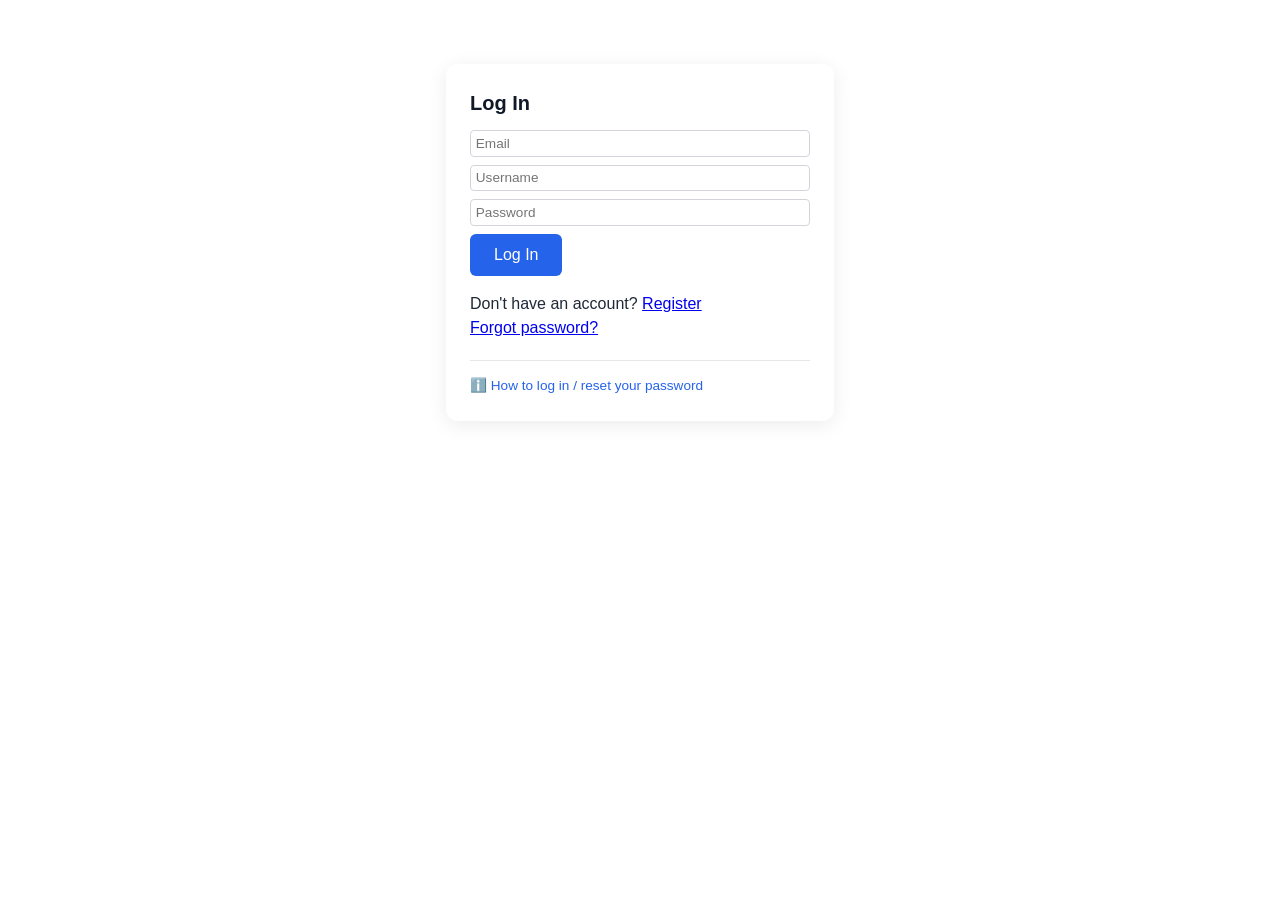
==== FRONTEND/index.html @ 64d12fc6 "Initial commit - SmartAttendace" ====
<!DOCTYPE html>
<html lang="en">
<head>
  <meta charset="UTF-8">
  <meta name="viewport" content="width=device-width, initial-scale=1.0">
  <title>GIZMO_ATD</title>
  <link rel="stylesheet" href="style.css">
</head>
<body>
  <script>
  if (!localStorage.getItem("snapattend_token")) {
    window.location.href = "auth.html";
  }
</script>

  <div id="bgSlideshow" class="bg-slideshow">
  <div class="bg-slide"></div>
  <div class="bg-slide"></div>
  <div class="bg-slide"></div>
  <div class="bg-slide"></div>
  <div class="bg-slide"></div>
  <div class="bg-slide"></div>
  <div class="bg-slide"></div>
</div>
<div id="customBgLayer" class="custom-bg-layer" hidden></div>
<div class="bg-overlay"></div>

<audio id="sound-upload" src="static/sounds/upload-success.mp3" preload="none"></audio>
<audio id="sound-confirm" src="static/sounds/confirm-success.mp3" preload="none"></audio>
<audio id="sound-export" src="static/sounds/export-success.mp3" preload="none"></audio>
<audio id="sound-click" src="static/sounds/click.mp3" preload="none"></audio>

  <header class="site-header">
    <h1 class="logo"><img src="static/logo/logo.png" alt="Logo" class="logo-img">📝GIZMO_ATD</h1>
    <p class="tagline">Turn paper attendance sheets into digital records — instantly.</p>
  </header>
  <p class="tagline">Turn paper attendance sheets into digital records — instantly.</p>
    <p id="loggedInAs" style="margin-top: 0.5rem;"></p>
    <a href="dashboard.html"><button type="button">Back to Dashboard</button></a>
    <button id="logoutBtn" type="button">Log Out</button>

  <section class="settings-section glass-panel">
  <h2>Settings</h2>

  <div class="settings-group">
    <p><strong>Background</strong></p>
    <label><input type="radio" name="bgSource" id="bgSourceDefault" value="default"> SnapAttend Backgrounds</label><br>
    <label><input type="radio" name="bgSource" id="bgSourceCustom" value="custom"> My Background</label>
    <div id="customBgControls" hidden>
      <input type="file" id="customBgInput" accept="image/*" />
      <button id="removeCustomBgBtn" type="button">Remove Custom Background</button>
    </div>
  </div>

  <div class="settings-group">
    <label><input type="checkbox" id="slideshowToggle" checked> Enable background slideshow</label>
  </div>

  <div class="settings-group">
    <label><input type="checkbox" id="soundToggle"> Enable sound effects</label>
    <p class="settings-hint">Off by default. Turning this on plays subtle sounds on upload, confirm, and export.</p>
  </div>
</section>

  <main class="container">
    <section class="config-section">
  <h2>Table Setup</h2>
  <p>Choose how many weeks to track and what columns to use for each student.</p>

  <div id="configChoiceBanner" hidden>
    <p id="configChoiceText"></p>
    <button id="useLastConfigBtn" type="button">Use Last Configuration</button>
    <button id="startNewConfigBtn" type="button">Start New Configuration</button>
  </div>

  <div id="configForm">
    <label for="numWeeksInput">Number of weeks:</label>
    <input type="number" id="numWeeksInput" min="1" max="52" value="14" />

    <h3>Columns</h3>
    <div id="columnsList"></div>
    <button id="addColumnBtn" type="button">+ Add Column</button>

    <br /><br />
    <button id="applyConfigBtn" type="button">Save &amp; Apply Configuration</button>
  </div>

  <p id="configSummary"></p>
</section>

    <section class="pdf-import-section">
  <h2>Continue Editing a Saved PDF</h2>
  <p>Already downloaded a SnapAttend PDF? Upload it here to load it back into the editable table.</p>
  <input type="file" id="pdfInput" accept="application/pdf" />
  <button id="importPdfBtn" type="button">Load PDF</button>
</section>

    <section class="upload-section">
      <h2>Upload an Attendance Sheet</h2>
      <p>Select a photo of a paper attendance sheet. We'll help you digitize it.</p>

      <input type="file" id="imageInput" accept="image/jpeg,image/png">
    <button id="uploadBtn">Upload Attendance</button>
    <p id="messageBox" class="message" hidden></p>
    </section>

    <section class="preview-section">
      <h2>Image Preview</h2>
      <div class="preview-box" id="previewBox">
        <p id="previewPlaceholder">No image selected yet.</p>
        <img id="previewImage" src="" alt="Attendance sheet preview" hidden>
      </div>
    </section>

    <section class="ai-placeholder-section">
  <h2>AI Extraction Result</h2>
  <p id="aiStatusText" class="ai-status">No extraction yet — upload an image above.</p>

  <div id="reviewBanner" class="review-banner" hidden>
    ⚠️ This data was generated by AI and may contain mistakes. Please review and correct every row before confirming.
  </div>

  <div class="course-name-field">
      <label for="courseNameInput">Course/Class name:</label>
      <input type="text" id="courseNameInput" placeholder="e.g. CSC 301 - Data Structures" />
    </div>
    <div class="course-name-field">
      <label for="courseNameInput">Course/Class name:</label>
      <input type="text" id="courseNameInput" placeholder="e.g. CSC 301 - Data Structures" />
    </div>
  <div id="sheetInfo"></div>

<div id="resultsTableWrapper" style="overflow-x: auto;" hidden>
    <table id="resultsTable">
      <thead id="resultsTableHead"></thead>
      <tbody id="resultsTableBody"></tbody>
    </table>
  </div>

<div id="reviewControls" hidden>
  <button id="addRowBtn" type="button">+ Add Student</button>
    <button id="downloadPdfBtn" type="button">Download as PDF</button>
    <button id="downloadExcelBtn" type="button">Download as Excel</button>
    <button id="confirmBtn" type="button">Confirm Attendance</button>
</div>

  <div id="confirmMessage" class="message" hidden></div>

  <details id="rawTextDetails" hidden>
    <summary>Show raw AI response (for debugging)</summary>
    <pre id="rawTextContent"></pre>
  </details>
</section>

<section class="history-section glass-panel">
  <h2>Attendance History</h2>
  <button id="loadHistoryBtn" type="button">Refresh List</button>
  <div id="historyList"></div>
  <div id="historyDetailWrapper" style="overflow-x: auto;" hidden>
    <h3 id="historyDetailTitle"></h3>
    <table id="historyDetailTable">
      <thead id="historyDetailHead"></thead>
      <tbody id="historyDetailBody"></tbody>
    </table>
  </div>
</section>

  </main>

  <footer class="site-footer">
    <p>&copy; 2026 SnapAttend</p>
  </footer>

  <script src="script.js"></script>
  <script src="feedback.js"></script>
</body>
</html>
---- FRONTEND/style.css ----
* {
  box-sizing: border-box;
  margin: 0;
  padding: 0;
}

body {
  font-family: -apple-system, "Segoe UI", Roboto, Arial, sans-serif;
  background-color: #f4f6f8;
  color: #1f2937;
  line-height: 1.5;
}

.site-header {
  background-color: #2563eb;
  color: white;
  text-align: center;
  padding: 2rem 1rem;
}

.logo {
  font-size: 2rem;
  margin-bottom: 0.5rem;
}

.tagline {
  font-size: 1rem;
  opacity: 0.9;
}

.container {
  max-width: 700px;
  margin: 2rem auto;
  padding: 0 1rem;
  display: flex;
  flex-direction: column;
  gap: 1.5rem;
}

section {
  background: white;
  border-radius: 10px;
  padding: 1.5rem;
  box-shadow: 0 1px 4px rgba(0, 0, 0, 0.08);
}

section h2 {
  margin-bottom: 0.75rem;
  font-size: 1.25rem;
  color: #111827;
}

input[type="file"] {
  display: block;
  margin: 1rem 0;
}

button {
  background-color: #2563eb;
  color: white;
  border: none;
  padding: 0.75rem 1.5rem;
  font-size: 1rem;
  border-radius: 6px;
  cursor: pointer;
  transition: background-color 0.2s ease;
}

button:hover {
  background-color: #2150d3;
}

.preview-box {
  border: 2px dashed #d1d5db;
  border-radius: 8px;
  min-height: 200px;
  display: flex;
  align-items: center;
  justify-content: center;
  text-align: center;
  padding: 1rem;
}

.preview-box img {
  max-width: 100%;
  max-height: 300px;
  border-radius: 6px;
}

#previewPlaceholder {
  color: #9ca3af;
}

.ai-placeholder-section {
  text-align: center;
  color: #6b7280;
  font-style: italic;
}

.site-footer {
  text-align: center;
  padding: 1.5rem;
  color: #9ca3af;
  font-size: 0.875rem;
}

/* Responsive: smaller screens */
@media (max-width: 480px) {
  .logo {
    font-size: 1.5rem;
  }

  .container {
    margin: 1rem auto;
  }

  section {
    padding: 1rem;
  }

  .message {
  margin-top: 1rem;
  padding: 0.75rem 1rem;
  border-radius: 6px;
  font-size: 0.9rem;
}

.message.success {
  background-color: #0be173;
  color: #065f46;
}

.message.error {
  background-color: #fee2e2;
  color: #991b1b;
}
.ai-status {
  margin-bottom: 0.75rem;
}

#sheetInfo {
  margin-bottom: 0.75rem;
  font-size: 0.9rem;
  color: #4b5563;
}

#resultsTable {
  width: 100%;
  border-collapse: collapse;
  margin-top: 0.5rem;
}

#resultsTable th,
#resultsTable td {
  text-align: left;
  padding: 0.5rem;
  border-bottom: 1px solid #e5e7eb;
  font-size: 0.9rem;
}

.status-present {
  color: #065f46;
  font-weight: 600;
}

.status-absent {
  color: #991b1b;
  font-weight: 600;
}

.status-late {
  color: #92400e;
  font-weight: 600;
}

.status-unclear {
  color: #6b7280;
  font-style: italic;
}

#rawTextDetails {
  margin-top: 1rem;
  font-size: 0.85rem;
}

#rawTextContent {
  white-space: pre-wrap;
  background: #f3f4f6;
  padding: 0.75rem;
  border-radius: 6px;
  margin-top: 0.5rem;
  max-height: 200px;
  overflow-y: auto;
}
}
.review-banner {
  background: #fef3c7;
  color: #92400e;
  border: 1px solid #fbbf24;
  border-radius: 6px;
  padding: 0.75rem 1rem;
  margin-bottom: 0.75rem;
  font-size: 0.9rem;
}
.row-input {
  width: 100%;
  min-width: 90px;
  padding: 0.3rem;
  border: 1px solid #d1d5db;
  border-radius: 4px;
  font-size: 0.85rem;
}
.row-status-select {
  padding: 0.25rem;
  border: 1px solid #d1d5db;
  border-radius: 4px;
  font-size: 0.85rem;
}
.remove-row-btn {
  background: #fee2e2;
  color: #991b1b;
  border: 1px solid #fca5a5;
  border-radius: 4px;
  cursor: pointer;
  padding: 0.2rem 0.5rem;
}
#reviewControls {
  margin-top: 0.75rem;
  display: flex;
  gap: 0.5rem;
}
#addRowBtn {
  background: #e5e7eb;
  color: #111827;
  border: 1px solid #9ca3af;
  border-radius: 6px;
  padding: 0.5rem 1rem;
  cursor: pointer;
}
#confirmBtn {
  background: #059669;
  color: white;
  border: none;
  border-radius: 6px;
  padding: 0.5rem 1rem;
  cursor: pointer;
  font-weight: 600;
}
#confirmMessage {
  margin-top: 0.75rem;
  white-space: pre-line;
}#downloadPdfBtn {
  background: #2563eb;
  color: white;
  border: none;
  border-radius: 6px;
  padding: 0.5rem 1rem;
  cursor: pointer;
  font-weight: 600;
}
.pdf-import-section {
  margin-top: 1.5rem;
  padding: 1rem;
  border: 1px dashed #9ca3af;
  border-radius: 8px;
}
.pdf-import-section input[type="file"] {
  margin-right: 0.5rem;
}
.config-section {
  padding: 1rem;
  border: 1px solid #d1d5db;
  border-radius: 8px;
  margin-bottom: 1.5rem;
  background: #f9fafb;
}
.column-row {
  display: flex;
  gap: 0.4rem;
  align-items: center;
  margin-bottom: 0.4rem;
}
.column-row input {
  flex: 1;
}
.column-row button {
  padding: 0.3rem 0.6rem;
  cursor: pointer;
  border-radius: 4px;
  border: 1px solid #9ca3af;
  background: white;
}
#configChoiceBanner {
  background: #dbeafe;
  border: 1px solid #60a5fa;
  border-radius: 6px;
  padding: 0.75rem 1rem;
  margin-bottom: 1rem;
}
#configChoiceBanner button {
  margin-right: 0.5rem;
  margin-top: 0.5rem;
  padding: 0.4rem 0.8rem;
  border-radius: 6px;
  border: none;
  cursor: pointer;
  background: #2563eb;
  color: white;
}
#configSummary {
  font-size: 0.85rem;
  color: #4b5563;
  margin-top: 0.5rem;
}
#addColumnBtn, #applyConfigBtn {
  margin-top: 0.5rem;
  padding: 0.4rem 0.8rem;
  border-radius: 6px;
  border: 1px solid #9ca3af;
  background: white;
  cursor: pointer;
}
#applyConfigBtn {
  background: #059669;
  color: white;
  border: none;
  font-weight: 600;
}
/* ===== Dynamic background slideshow ===== */
body {
  background: transparent !important;
}

.bg-slideshow {
  position: fixed;
  inset: 0;
  z-index: -2;
  overflow: hidden;
}
.bg-slide {
  position: fixed;
  inset: 0;
  background-size: cover;
  background-position: center;
  opacity: 0;
  animation: bgSlideCycle 70s infinite ease-in-out;
}
.bg-slide:nth-child(1) { background-image: url('static/backgrounds/background-1.jpg'); animation-delay: 0s; }
.bg-slide:nth-child(2) { background-image: url('static/backgrounds/background-2.jpg'); animation-delay: -10s; }
.bg-slide:nth-child(3) { background-image: url('static/backgrounds/background-3.jpg'); animation-delay: -20s; }
.bg-slide:nth-child(4) { background-image: url('static/backgrounds/background-4.jpg'); animation-delay: -30s; }
.bg-slide:nth-child(5) { background-image: url('static/backgrounds/background-5.jpg'); animation-delay: -40s; }
.bg-slide:nth-child(6) { background-image: url('static/backgrounds/background-6.jpg'); animation-delay: -50s; }
.bg-slide:nth-child(7) { background-image: url('static/backgrounds/background-7.jpg'); animation-delay: -60s; }

@keyframes bgSlideCycle {
  0%   { opacity: 0; transform: translateX(8%); }
  2%   { opacity: 1; transform: translateX(0); }
  13%  { opacity: 1; transform: translateX(0); }
  14.28% { opacity: 0; transform: translateX(-8%); }
  100% { opacity: 0; transform: translateX(-8%); }
}

.bg-slideshow.paused .bg-slide {
  animation-play-state: paused;
}

.custom-bg-layer {
  position: fixed;
  inset: 0;
  z-index: -2;
  background-size: cover;
  background-position: center;
}

.bg-overlay {
  position: fixed;
  inset: 0;
  z-index: -1;
  background: rgba(255, 255, 255, 0.6);
  backdrop-filter: blur(2px);
}

/* ===== Glass-style panels over the background ===== */
.site-header {
  background: rgba(37, 99, 235, 0.9);
  backdrop-filter: blur(10px);
  border-radius: 12px;
  box-shadow: 0 4px 20px rgba(0, 0, 0, 0.08);
  color: white;
}
.settings-section,
.config-section,
.upload-section,
.preview-section,
.ai-placeholder-section,
.pdf-import-section {
  background: rgba(255, 255, 255, 0.85);
  backdrop-filter: blur(10px);
  border-radius: 12px;
  box-shadow: 0 4px 20px rgba(0, 0, 0, 0.08);
}

.settings-group {
  margin-bottom: 1rem;
}
.settings-hint {
  font-size: 0.8rem;
  color: #6b7280;
  margin: 0.25rem 0 0 1.5rem;
}

/* Respect users who prefer reduced motion */
@media (prefers-reduced-motion: reduce) {
  .bg-slide {
    animation: none;
    opacity: 1;
  }
}
.logo-img {
  height: 40px;
  vertical-align: middle;
  margin-right: 8px;
}
#downloadExcelBtn {
  background: #15803d;
  color: white;
  border: none;
  border-radius: 6px;
  padding: 0.5rem 1rem;
  cursor: pointer;
  font-weight: 600;
}
.course-name-field {
  margin-bottom: 0.75rem;
}
.course-name-field input {
  padding: 0.4rem;
  border: 1px solid #d1d5db;
  border-radius: 4px;
  width: 260px;
  max-width: 100%;
}
.history-section {
  padding: 1rem;
  margin-top: 1.5rem;
}
.history-item {
  padding: 0.5rem;
  border-bottom: 1px solid #e5e7eb;
  cursor: pointer;
}
.history-item:hover {
  background: #f3f4f6;
}
.plan-card {
  display: block;
  border: 1px solid #d1d5db;
  border-radius: 8px;
  padding: 0.75rem;
  margin-bottom: 0.5rem;
  cursor: pointer;
}
.plan-hint {
  font-size: 0.8rem;
  color: #6b7280;
}
.upgrade-banner {
  background: #fef9c3;
  border: 1px solid #eab308;
  border-radius: 8px;
  padding: 1rem;
  margin: 1rem 0;
}
.upgrade-banner button {
  background: #d97706;
  color: white;
  border: none;
  border-radius: 6px;
  padding: 0.5rem 1rem;
  cursor: pointer;
  font-weight: 600;
  margin-top: 0.5rem;
}
.premium-tag {
  font-size: 0.75rem;
  color: #b45309;
  font-weight: 600;
}
.help-box {
  margin-top: 1.25rem;
  border-top: 1px solid #e5e7eb;
  padding-top: 0.75rem;
}
#toggleHelpBtn {
  background: none;
  border: none;
  color: #2563eb;
  cursor: pointer;
  font-size: 0.85rem;
  padding: 0;
}
#helpContent {
  margin-top: 0.5rem;
  font-size: 0.85rem;
  color: #4b5563;
}
#helpContent ol {
  padding-left: 1.2rem;
}
#helpContent li {
  margin-bottom: 0.5rem;
}
button:disabled {
  opacity: 0.6;
  cursor: not-allowed;
}
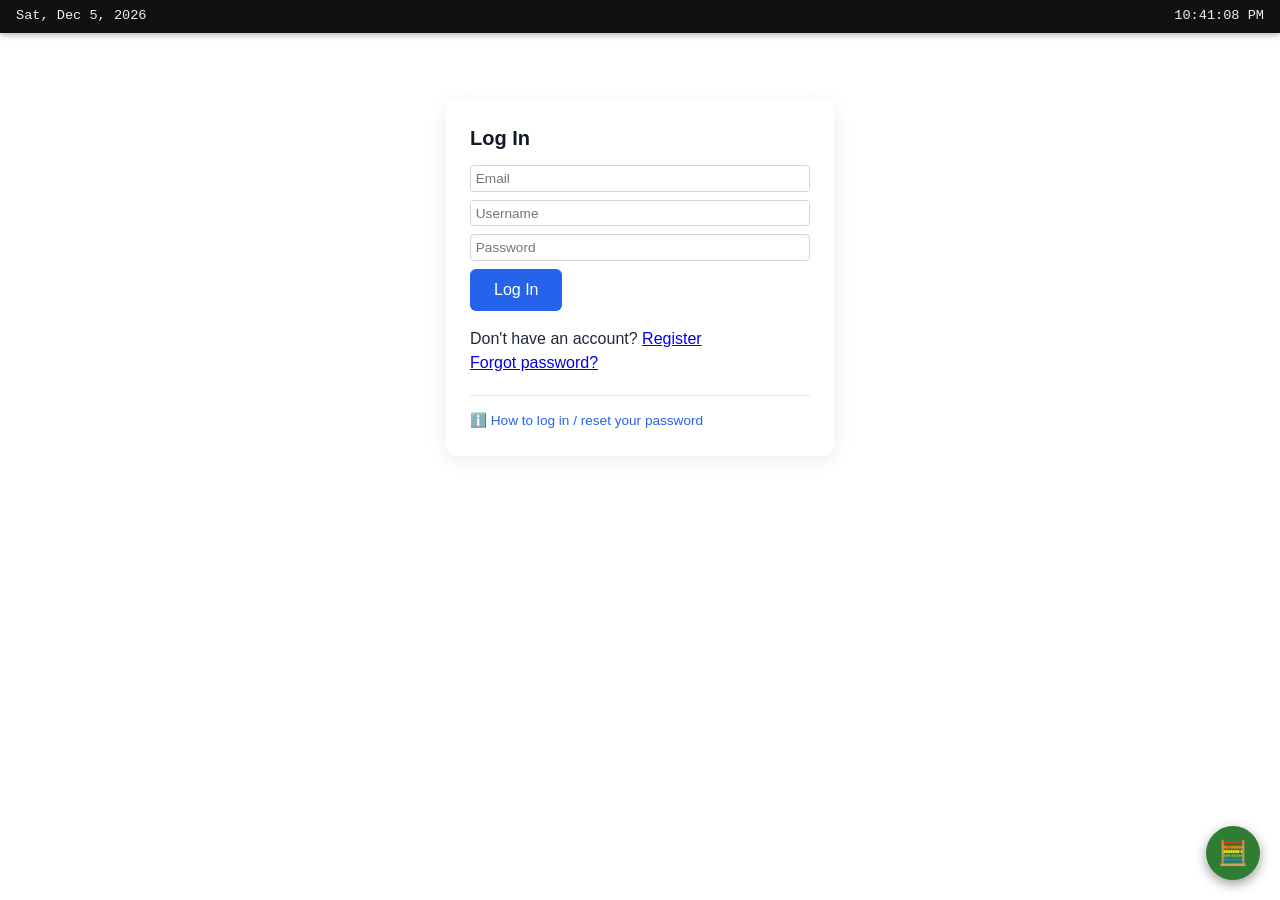
==== commit 6d085f09: "Add global clock bar and floating calculator icon" ====
--- a/FRONTEND/index.html
+++ b/FRONTEND/index.html
@@ -3,8 +3,15 @@
 <head>
   <meta charset="UTF-8">
   <meta name="viewport" content="width=device-width, initial-scale=1.0">
+
+  <meta name="google-site-verification" content="hYTFrtRcdFUZVb9qpzjqJ6ehzHLiZCSoPx7VrykOzo4" />
+  
   <title>GIZMO_ATD</title>
+  <link rel="icon" type="image/png" href="gizmo-icon.png">
   <link rel="stylesheet" href="style.css">
+  <title>SnapAttend — Turn Paper Attendance Sheets Into Digital Records</title>
+<meta name="description" content="SnapAttend uses AI to instantly convert photos of paper attendance sheets into digital records. Built for teachers.">
+<meta name="keywords" content="attendance app, digital attendance, teacher attendance tool, AI attendance">
 </head>
 <body>
   <script>
@@ -124,10 +131,7 @@
       <label for="courseNameInput">Course/Class name:</label>
       <input type="text" id="courseNameInput" placeholder="e.g. CSC 301 - Data Structures" />
     </div>
-    <div class="course-name-field">
-      <label for="courseNameInput">Course/Class name:</label>
-      <input type="text" id="courseNameInput" placeholder="e.g. CSC 301 - Data Structures" />
-    </div>
+    
   <div id="sheetInfo"></div>
 
 <div id="resultsTableWrapper" style="overflow-x: auto;" hidden>
@@ -173,5 +177,6 @@
 
   <script src="script.js"></script>
   <script src="feedback.js"></script>
+  <script src="global-toolbar.js"></script>
 </body>
 </html>
--- a/FRONTEND/style.css
+++ b/FRONTEND/style.css
@@ -345,13 +345,13 @@
   opacity: 0;
   animation: bgSlideCycle 70s infinite ease-in-out;
 }
-.bg-slide:nth-child(1) { background-image: url('static/backgrounds/background-1.jpg'); animation-delay: 0s; }
-.bg-slide:nth-child(2) { background-image: url('static/backgrounds/background-2.jpg'); animation-delay: -10s; }
-.bg-slide:nth-child(3) { background-image: url('static/backgrounds/background-3.jpg'); animation-delay: -20s; }
-.bg-slide:nth-child(4) { background-image: url('static/backgrounds/background-4.jpg'); animation-delay: -30s; }
-.bg-slide:nth-child(5) { background-image: url('static/backgrounds/background-5.jpg'); animation-delay: -40s; }
-.bg-slide:nth-child(6) { background-image: url('static/backgrounds/background-6.jpg'); animation-delay: -50s; }
-.bg-slide:nth-child(7) { background-image: url('static/backgrounds/background-7.jpg'); animation-delay: -60s; }
+.bg-slide:nth-child(1) { background-image: url('static/Backgrounds/background-1.jpg'); animation-delay: 0s; }
+.bg-slide:nth-child(2) { background-image: url('static/Backgrounds/background-2.jpg'); animation-delay: -10s; }
+.bg-slide:nth-child(3) { background-image: url('static/Backgrounds/background-3.jpg'); animation-delay: -20s; }
+.bg-slide:nth-child(4) { background-image: url('static/Backgrounds/background-4.jpg'); animation-delay: -30s; }
+.bg-slide:nth-child(5) { background-image: url('static/Backgrounds/background-5.jpg'); animation-delay: -40s; }
+.bg-slide:nth-child(6) { background-image: url('static/Backgrounds/background-6.jpg'); animation-delay: -50s; }
+.bg-slide:nth-child(7) { background-image: url('static/Backgrounds/background-7.jpg'); animation-delay: -60s; }
 
 @keyframes bgSlideCycle {
   0%   { opacity: 0; transform: translateX(8%); }
@@ -514,4 +514,19 @@
 button:disabled {
   opacity: 0.6;
   cursor: not-allowed;
+}
+/* Make review buttons wrap on small screens */
+#reviewControls {
+  display: flex;
+  flex-wrap: wrap;
+  gap: 0.5rem;
+  justify-content: center;
+}
+
+#reviewControls[hidden] {
+  display: none;
+}
+
+#reviewControls button {
+  flex: 1 1 140px;
 }
